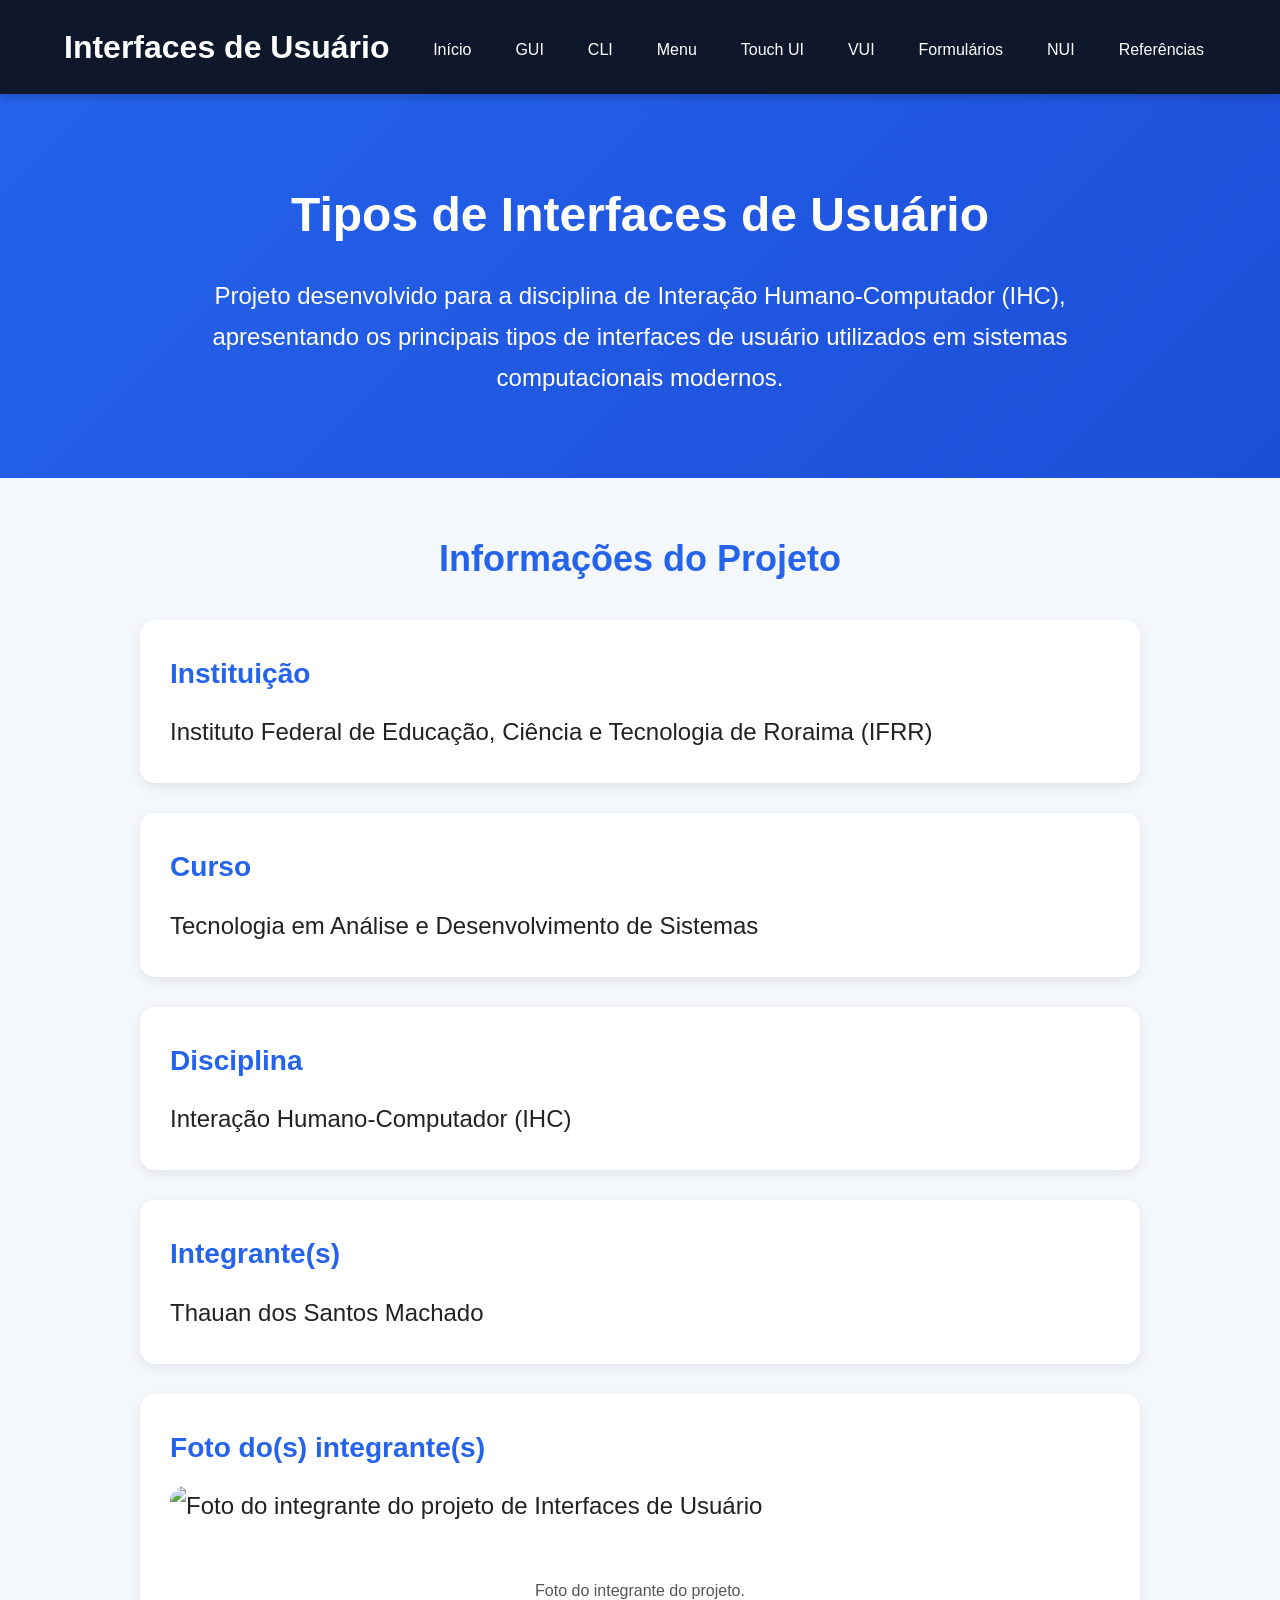
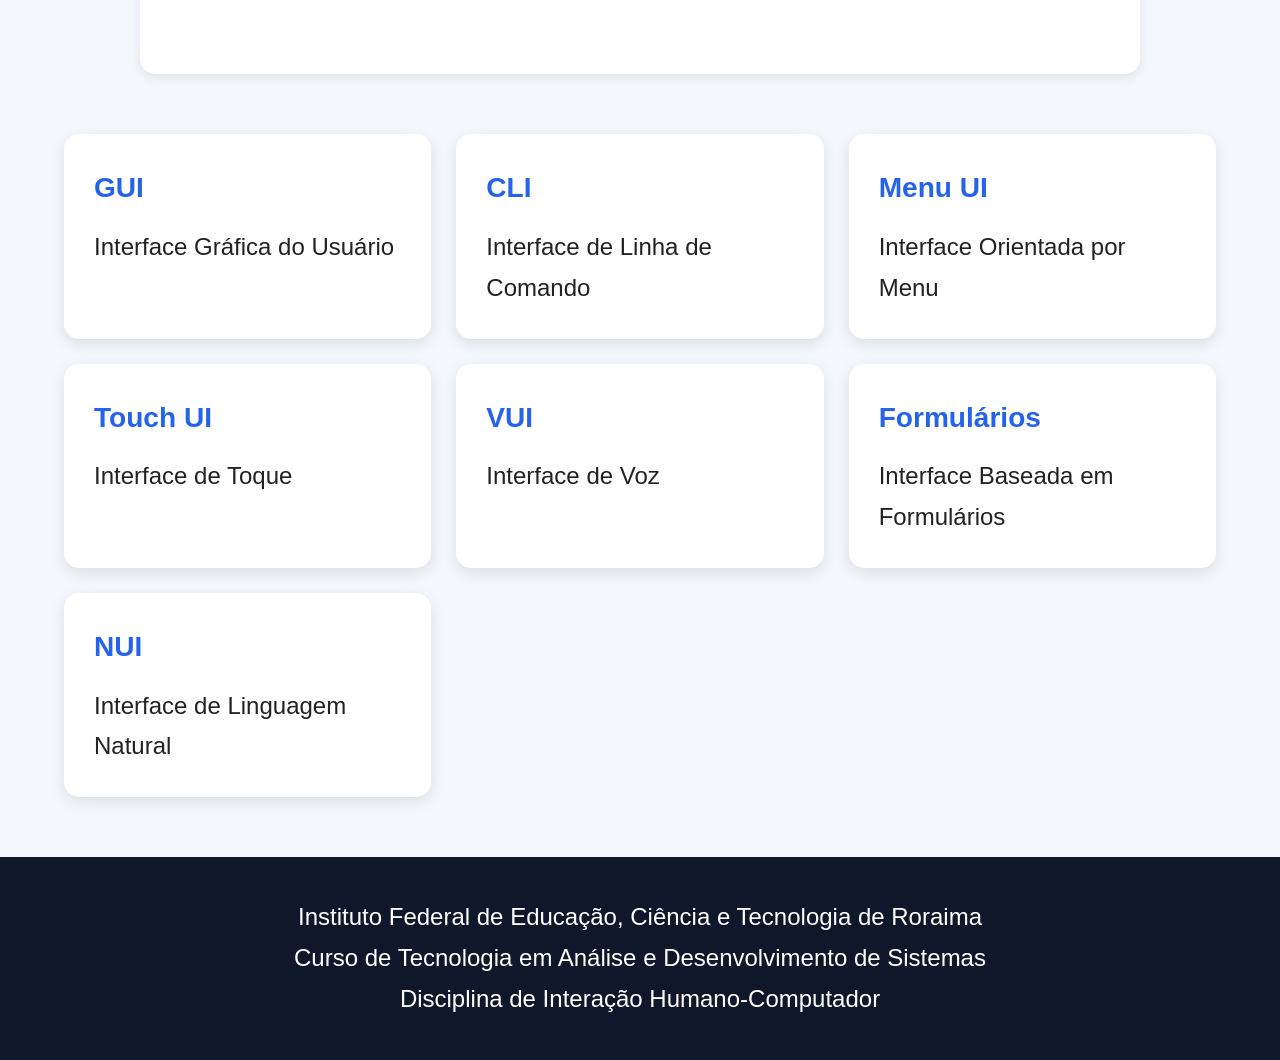
==== index.html @ ec9614a6 "primeiro commit" ====
<!DOCTYPE html>
<html lang="pt-BR">

<head>
    <meta charset="UTF-8">
    <meta name="viewport" content="width=device-width, initial-scale=1.0">

    <title>Tipos de Interfaces de Usuário</title>

    <link rel="stylesheet" href="css/style.css">
</head>

<body>

<header>

    <div class="container">

        <h1 class="logo">Interfaces de Usuário</h1>

        <nav aria-label="Menu principal">

            <ul>

                <li><a href="index.html">Início</a></li>
                <li><a href="gui.html">GUI</a></li>
                <li><a href="cli.html">CLI</a></li>
                <li><a href="menu.html">Menu</a></li>
                <li><a href="touch.html">Touch UI</a></li>
                <li><a href="vui.html">VUI</a></li>
                <li><a href="formulario.html">Formulários</a></li>
                <li><a href="nui.html">NUI</a></li>
                <li><a href="referencias.html">Referências</a></li>

            </ul>

        </nav>

    </div>

</header>

<main>

<section class="hero">

<h2>Tipos de Interfaces de Usuário</h2>

<p>

Projeto desenvolvido para a disciplina de Interação Humano-Computador (IHC), apresentando os principais tipos de interfaces de usuário utilizados em sistemas computacionais modernos.

</p>

</section>

<section class="pagina">

<h2>Informações do Projeto</h2>

<section>

<h3>Instituição</h3>

<p>Instituto Federal de Educação, Ciência e Tecnologia de Roraima (IFRR)</p>

</section>

<section>

<h3>Curso</h3>

<p>Tecnologia em Análise e Desenvolvimento de Sistemas</p>

</section>

<section>

<h3>Disciplina</h3>

<p>Interação Humano-Computador (IHC)</p>

</section>

<section>

<h3>Integrante(s)</h3>

<p>Thauan dos Santos Machado</p>

</section>

<section>

<h3>Foto do(s) integrante(s)</h3>

<figure>

<img
src="img/equipe.jpg"
class="imagem"
alt="Foto do integrante do projeto de Interfaces de Usuário">

<figcaption>
Foto do integrante do projeto.
</figcaption>

</figure>

</section>

</section>

<section class="cards">

<a href="gui.html" class="card">

<h3>GUI</h3>

<p>Interface Gráfica do Usuário</p>

</a>

<a href="cli.html" class="card">

<h3>CLI</h3>

<p>Interface de Linha de Comando</p>

</a>

<a href="menu.html" class="card">

<h3>Menu UI</h3>

<p>Interface Orientada por Menu</p>

</a>

<a href="touch.html" class="card">

<h3>Touch UI</h3>

<p>Interface de Toque</p>

</a>

<a href="vui.html" class="card">

<h3>VUI</h3>

<p>Interface de Voz</p>

</a>

<a href="formulario.html" class="card">

<h3>Formulários</h3>

<p>Interface Baseada em Formulários</p>

</a>

<a href="nui.html" class="card">

<h3>NUI</h3>

<p>Interface de Linguagem Natural</p>

</a>

</section>

</main>

<footer>

<p>

Instituto Federal de Educação, Ciência e Tecnologia de Roraima

</p>

<p>

Curso de Tecnologia em Análise e Desenvolvimento de Sistemas

</p>

<p>

Disciplina de Interação Humano-Computador

</p>

</footer>

<script src="js/script.js"></script>

</body>

</html>
---- css/style.css ----
/* ===========================
   RESET
=========================== */

*{
    margin:0;
    padding:0;
    box-sizing:border-box;
}

html{
    scroll-behavior:smooth;
}

body{
    font-family:Arial, Helvetica, sans-serif;
    font-size:1.5rem;
    line-height:1.7;
    background:#f4f7fb;
    color:#222;
}

/* ===========================
   CONTAINER
=========================== */

.container{
    width:90%;
    max-width:1200px;
    margin:auto;
}

/* ===========================
   HEADER
=========================== */

header{
    background:#0f172a;
    color:#fff;
    position:sticky;
    top:0;
    z-index:1000;
    box-shadow:0 3px 8px rgba(0,0,0,.2);
}

header .container{
    display:flex;
    justify-content:space-between;
    align-items:center;
    padding:20px 0;
}

.logo{
    font-size:2rem;
    font-weight:bold;
}

/* ===========================
   MENU
=========================== */

nav ul{
    display:flex;
    gap:20px;
    list-style:none;
}

nav a{
    color:white;
    text-decoration:none;
    font-size:1rem;
    transition:.3s;
    padding:8px 12px;
    border-radius:6px;
}

nav a:hover{
    background:#2563eb;
}

nav a:focus{
    outline:3px solid #ffd60a;
}

/* ===========================
   HERO
=========================== */

.hero{

    padding:80px 20px;

    text-align:center;

    background:linear-gradient(135deg,#2563eb,#1d4ed8);

    color:white;

}

.hero h2{

    font-size:3rem;

    margin-bottom:20px;

}

.hero p{

    max-width:900px;

    margin:auto;

}

/* ===========================
   CARDS
=========================== */

.cards{

    display:grid;

    grid-template-columns:repeat(auto-fit,minmax(280px,1fr));

    gap:25px;

    width:90%;

    max-width:1200px;

    margin:60px auto;

}

.card{

    background:white;

    border-radius:15px;

    padding:30px;

    text-decoration:none;

    color:#222;

    box-shadow:0 5px 15px rgba(0,0,0,.1);

    transition:.3s;

}

.card:hover{

    transform:translateY(-8px);

    box-shadow:0 15px 25px rgba(0,0,0,.15);

}

.card h3{

    color:#2563eb;

    margin-bottom:15px;

}

/* ===========================
   PÁGINAS
=========================== */

.pagina{

    width:90%;

    max-width:1000px;

    margin:50px auto;

}

.pagina h2{

    color:#2563eb;

    margin-bottom:30px;

    text-align:center;

}

.pagina section{

    background:white;

    margin-bottom:30px;

    padding:30px;

    border-radius:15px;

    box-shadow:0 4px 12px rgba(0,0,0,.08);

}

.pagina h3{

    color:#2563eb;

    margin-bottom:15px;

}

.pagina ul{

    margin-left:30px;

}

/* ===========================
   IMAGENS
=========================== */

.imagem{

    width:100%;

    border-radius:15px;

    margin-bottom:40px;

}

/* ===========================
   FIGURE
=========================== */

figure{

    margin-bottom:40px;

}

figcaption{

    font-size:1rem;

    margin-top:10px;

    color:#555;

    text-align:center;

}

/* ===========================
   BOTÕES
=========================== */

.botao{

    display:inline-block;

    margin-top:20px;

    padding:15px 25px;

    background:#2563eb;

    color:white;

    text-decoration:none;

    border-radius:10px;

    transition:.3s;

}

.botao:hover{

    background:#1d4ed8;

}

/* ===========================
   TABELAS
=========================== */

table{

    width:100%;

    border-collapse:collapse;

}

th,td{

    border:1px solid #ddd;

    padding:15px;

}

th{

    background:#2563eb;

    color:white;

}

/* ===========================
   FOOTER
=========================== */

footer{

    background:#0f172a;

    color:white;

    text-align:center;

    padding:40px 20px;

}

/* ===========================
   RESPONSIVO
=========================== */

@media(max-width:900px){

header .container{

flex-direction:column;

gap:20px;

}

nav ul{

flex-direction:column;

align-items:center;

}

.hero h2{

font-size:2.2rem;

}

body{

font-size:1.2rem;

}

}
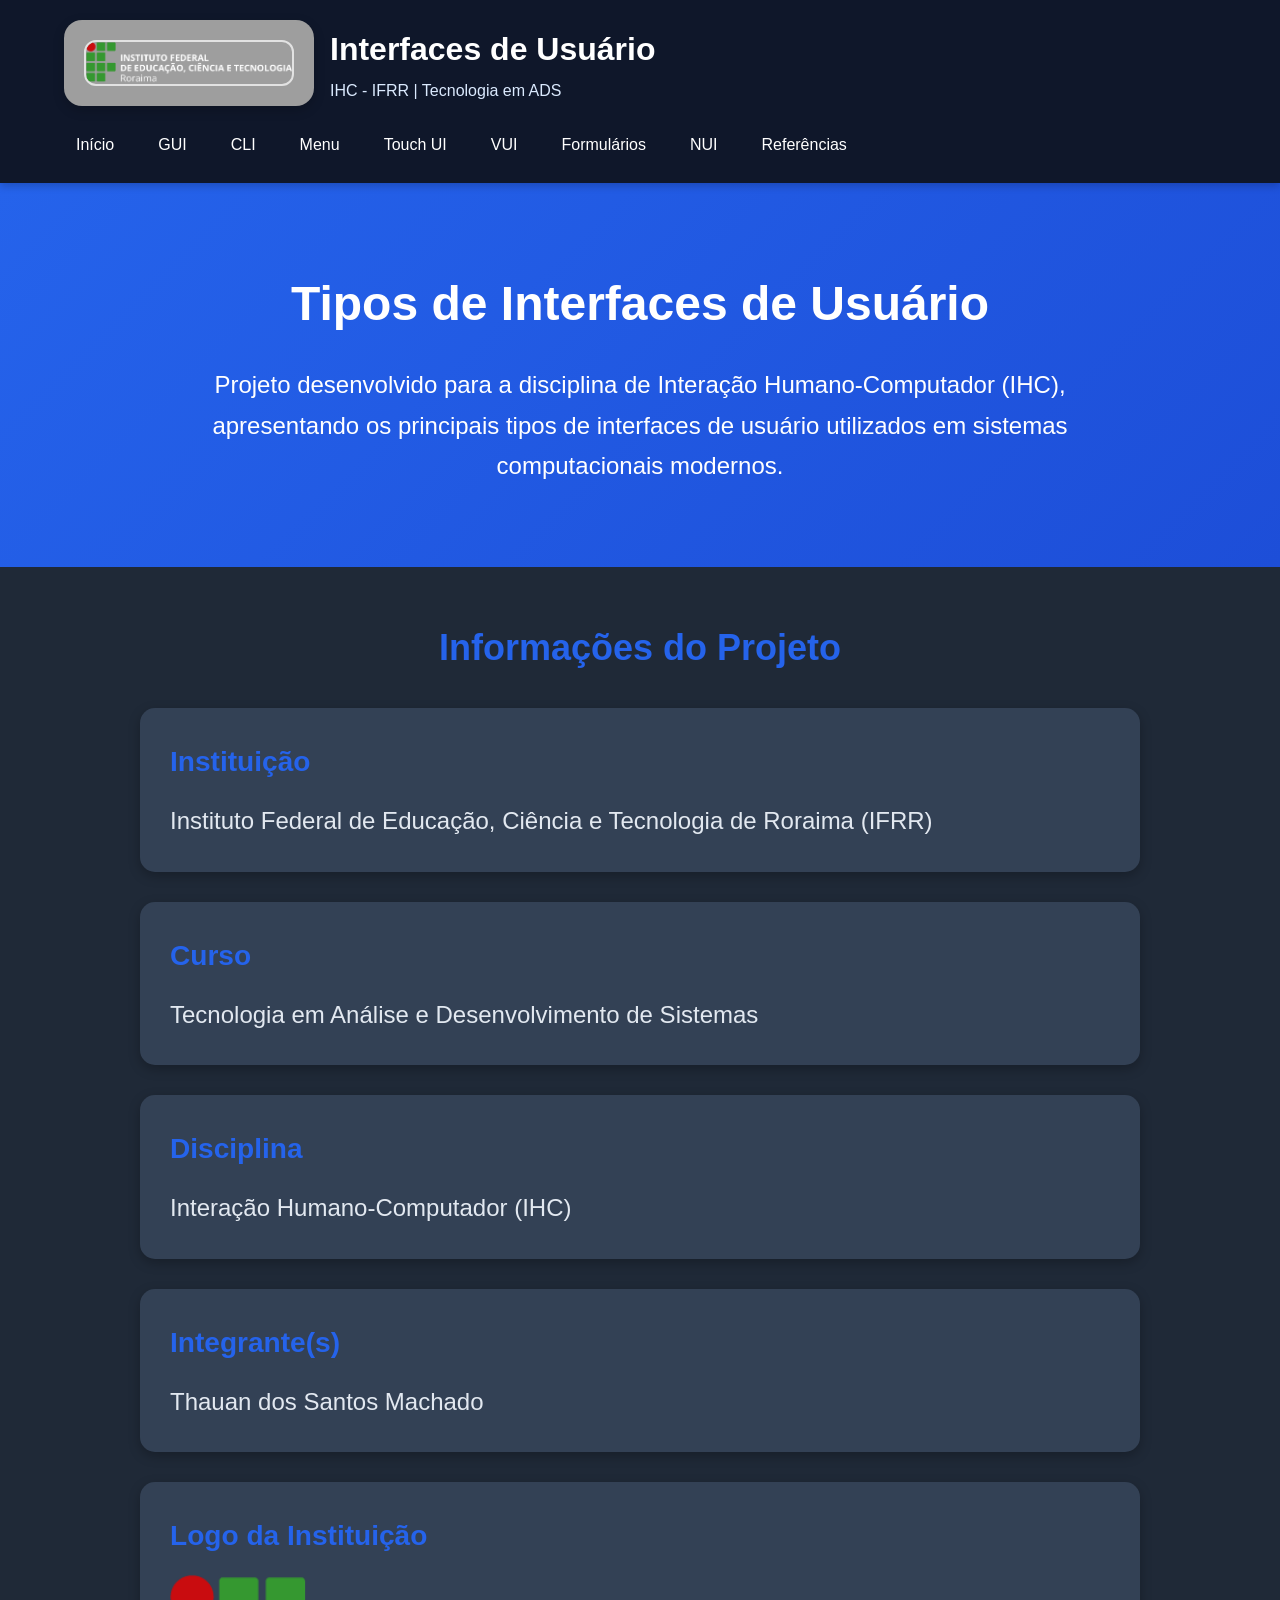
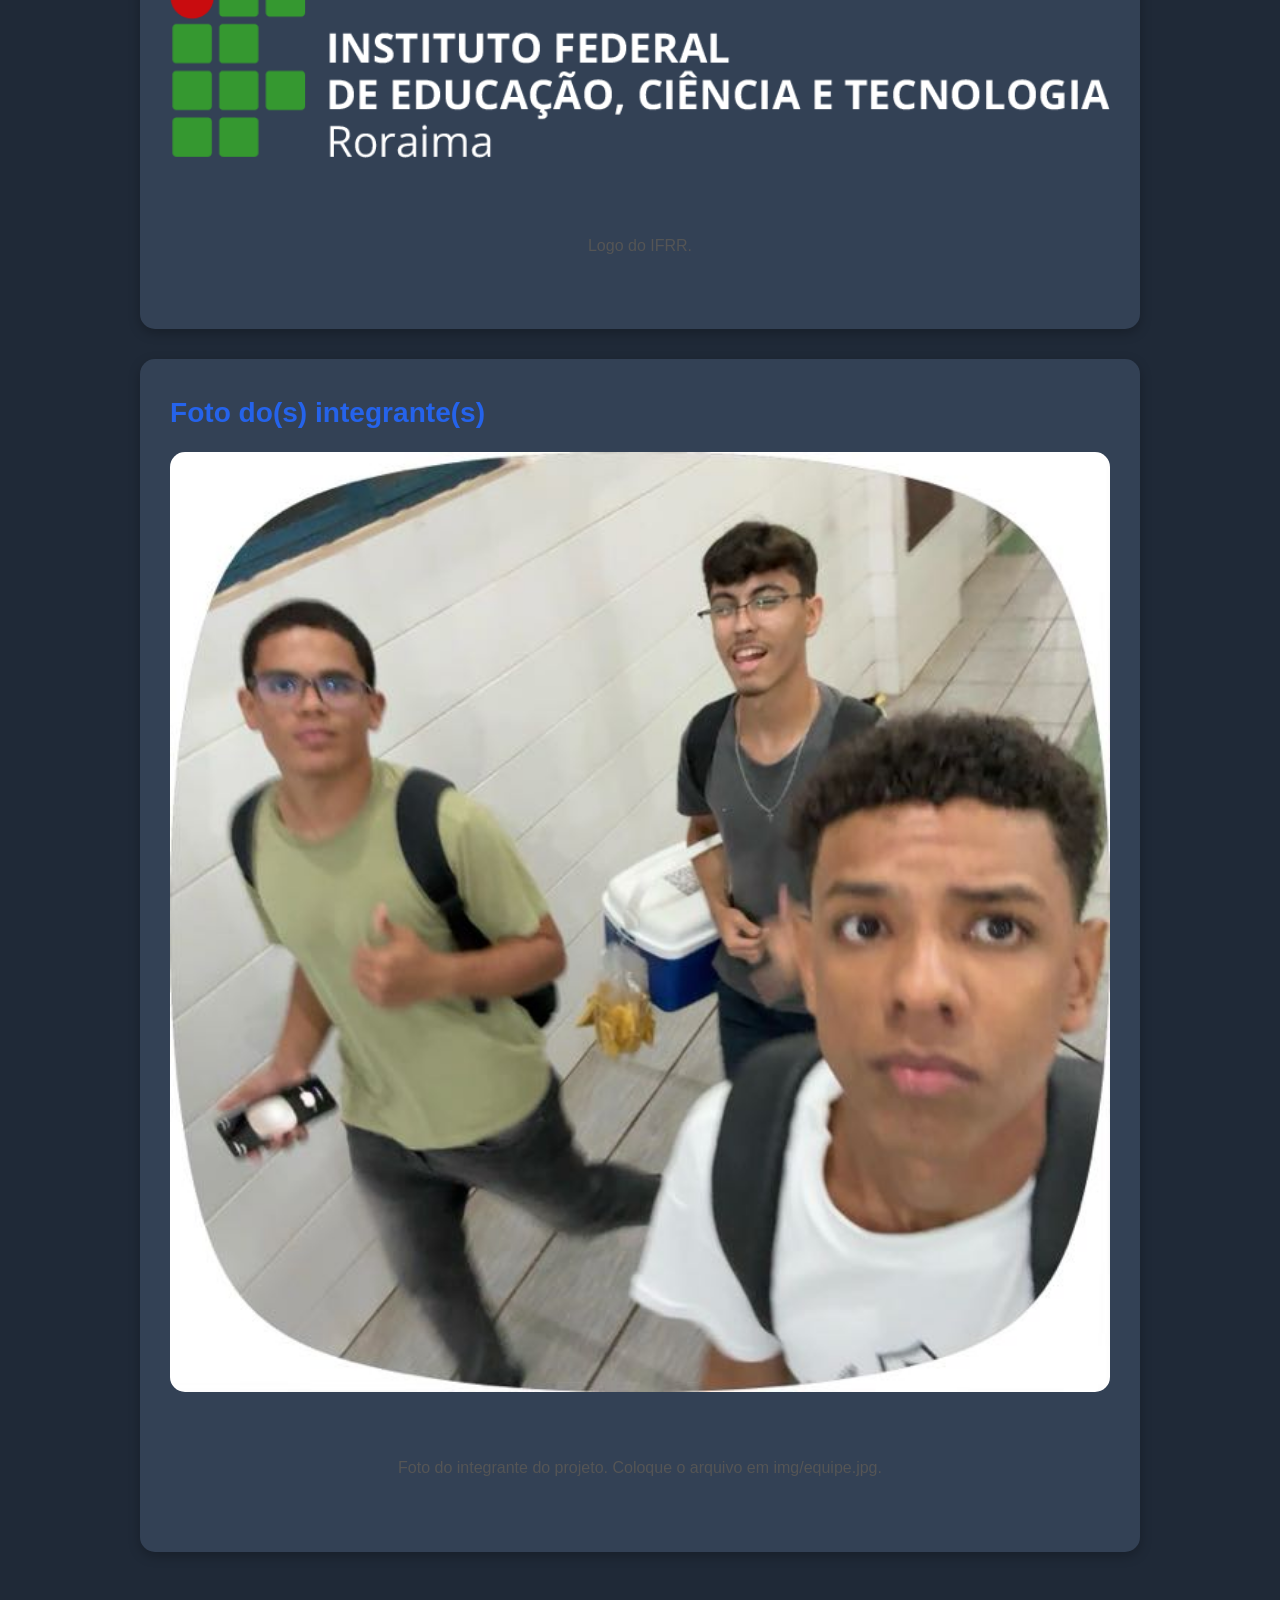
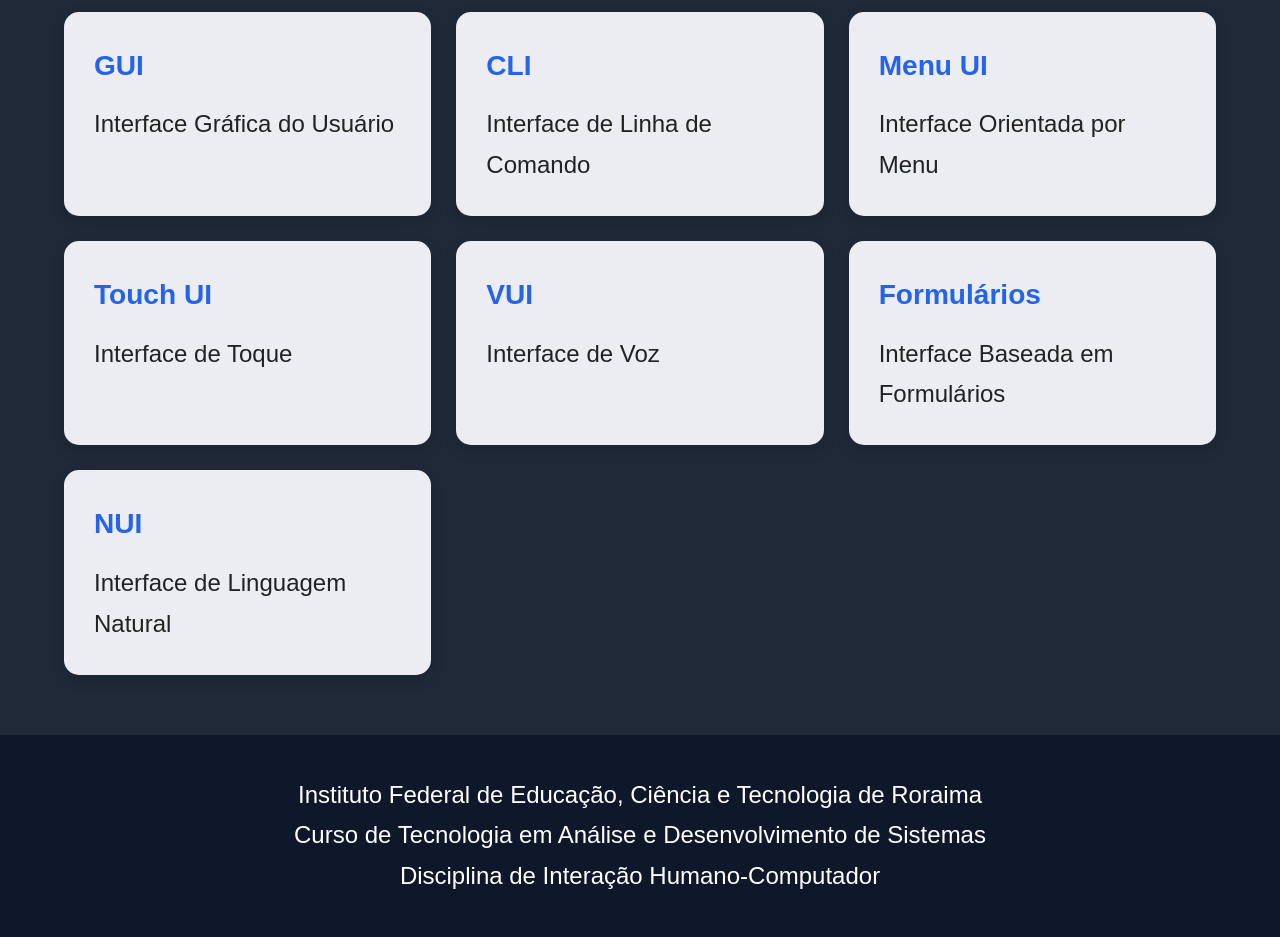
==== commit 63ab3cd4: "Atualiza site e adiciona imagens para GitHub Pages" ====
--- a/index.html
+++ b/index.html
@@ -14,9 +14,17 @@
 
 <header>
 
-    <div class="container">
-
-        <h1 class="logo">Interfaces de Usuário</h1>
+    <div class="container header-grid">
+
+        <div class="brand">
+            <div class="logo-box">
+                <img src="img/logo-ifrr.png" alt="Logo do Instituto Federal de Roraima IFRR" class="logo-img">
+            </div>
+            <div>
+                <h1 class="logo">Interfaces de Usuário</h1>
+                <p class="project-subtitle">IHC - IFRR | Tecnologia em ADS</p>
+            </div>
+        </div>
 
         <nav aria-label="Menu principal">
 
@@ -92,17 +100,36 @@
 
 <section>
 
+<h3>Logo da Instituição</h3>
+
+<figure>
+
+<img
+src="img/logo-ifrr.png"
+class="imagem"
+alt="Logo do Instituto Federal de Roraima IFRR">
+
+<figcaption>
+Logo do IFRR.
+</figcaption>
+
+</figure>
+
+</section>
+
+<section>
+
 <h3>Foto do(s) integrante(s)</h3>
 
 <figure>
 
 <img
-src="img/equipe.jpg"
+src="img/equipe.jpeg"
 class="imagem"
 alt="Foto do integrante do projeto de Interfaces de Usuário">
 
 <figcaption>
-Foto do integrante do projeto.
+Foto do integrante do projeto. Coloque o arquivo em img/equipe.jpg.
 </figcaption>
 
 </figure>
--- a/css/style.css
+++ b/css/style.css
@@ -16,8 +16,8 @@
     font-family:Arial, Helvetica, sans-serif;
     font-size:1.5rem;
     line-height:1.7;
-    background:#f4f7fb;
-    color:#222;
+    background:#1f2937;
+    color:#e2e8f0;
 }
 
 /* ===========================
@@ -43,11 +43,62 @@
     box-shadow:0 3px 8px rgba(0,0,0,.2);
 }
 
+.card{
+    background:#334155;
+    border-radius:15px;
+    padding:30px;
+    text-decoration:none;
+    color:#e2e8f0;
+    box-shadow:0 5px 15px rgba(0,0,0,.25);
+    transition:.3s;
+}
+
 header .container{
     display:flex;
     justify-content:space-between;
     align-items:center;
     padding:20px 0;
+    gap:1rem;
+}
+
+.header-grid{
+    display:flex;
+    justify-content:space-between;
+    align-items:center;
+    gap:1rem;
+    flex-wrap:wrap;
+}
+
+.brand{
+    display:flex;
+    align-items:center;
+    gap:1rem;
+}
+
+.logo-box{
+    background:#9e9e9e !important;
+    padding:20px !important;
+    border-radius:18px;
+    display:inline-flex;
+    align-items:center;
+    justify-content:center;
+    box-shadow:0 4px 12px rgba(0,0,0,.2);
+}
+
+.logo-img{
+    width:210px !important;
+    max-width:210px;
+    height:auto;
+    border-radius:12px;
+    border:2px solid rgba(255,255,255,.7);
+    background:transparent;
+    display:block;
+}
+
+.project-subtitle{
+    margin:0;
+    font-size:1rem;
+    color:#dbeafe;
 }
 
 .logo{
@@ -136,7 +187,7 @@
 
 .card{
 
-    background:white;
+    background:#ebedf2;
 
     border-radius:15px;
 
@@ -194,7 +245,7 @@
 
 .pagina section{
 
-    background:white;
+    background:#334155;
 
     margin-bottom:30px;
 
@@ -202,7 +253,7 @@
 
     border-radius:15px;
 
-    box-shadow:0 4px 12px rgba(0,0,0,.08);
+    box-shadow:0 4px 12px rgba(0,0,0,.25);
 
 }
 
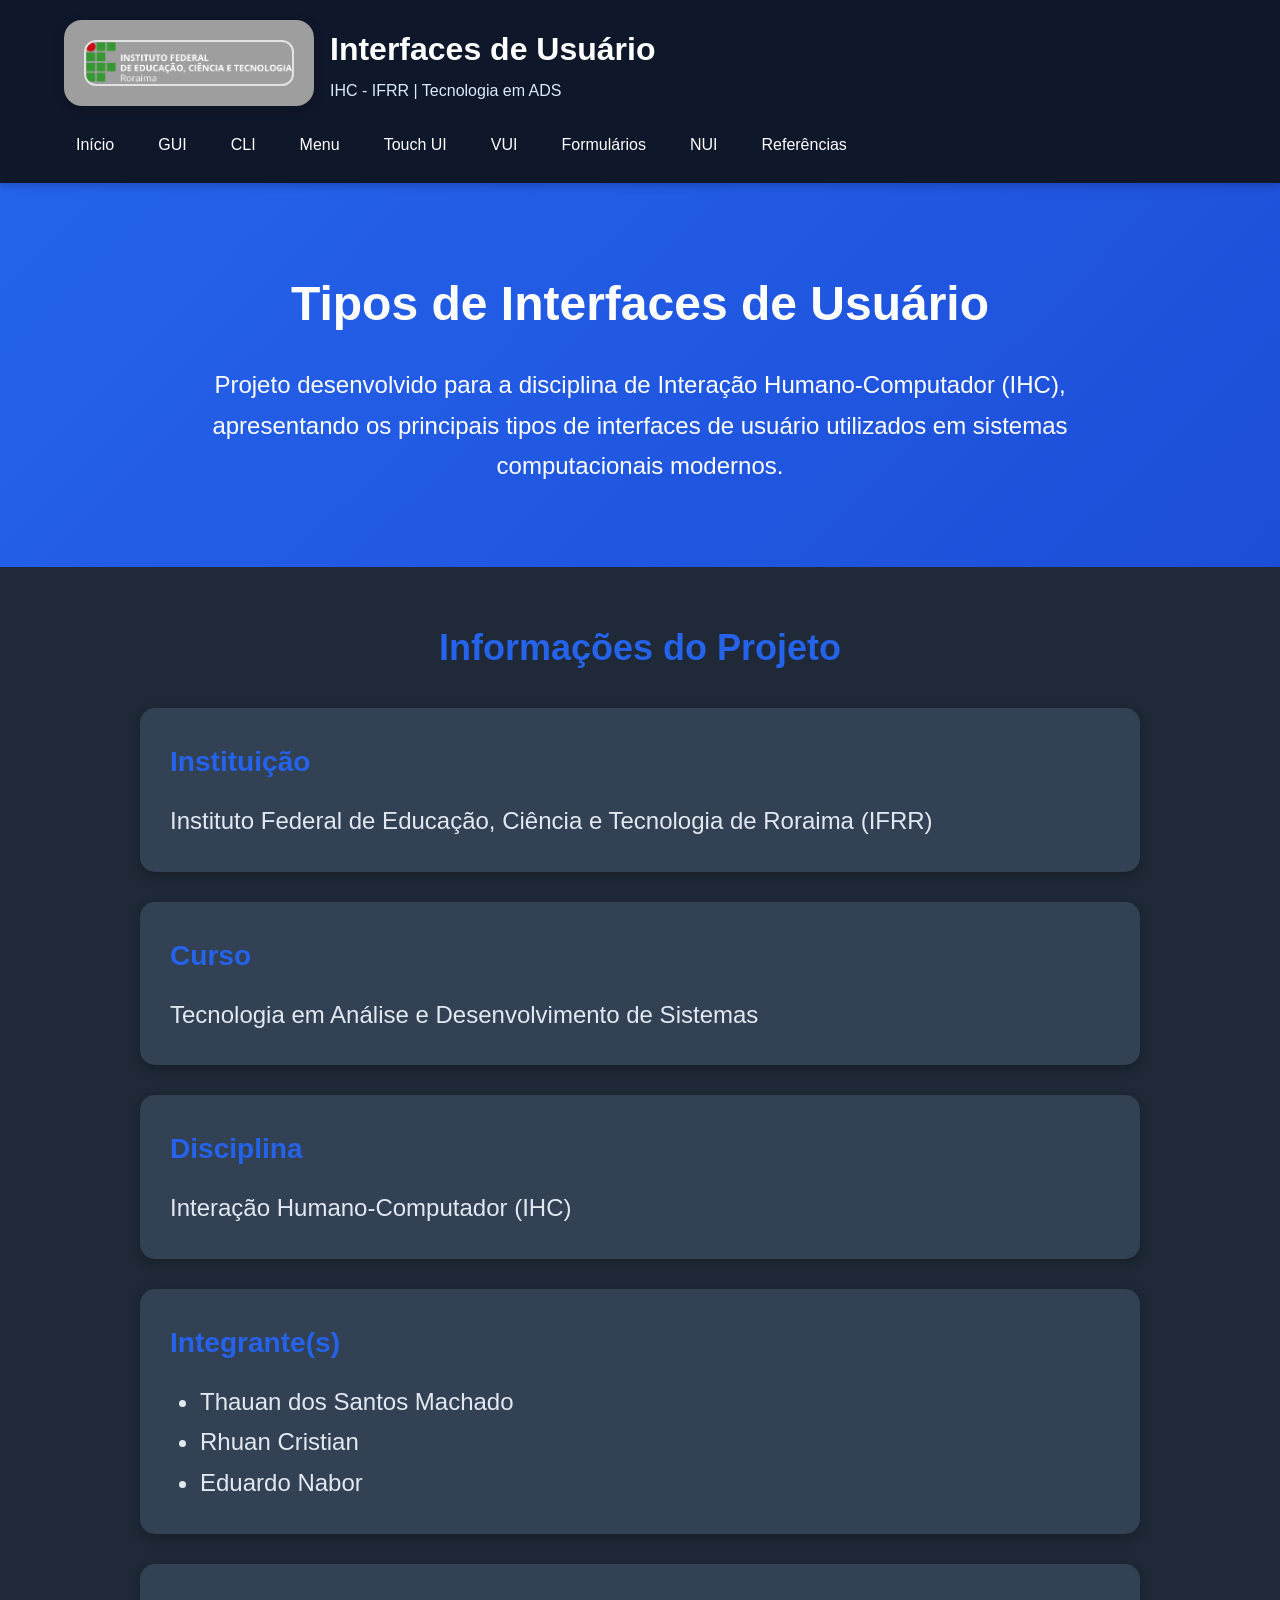
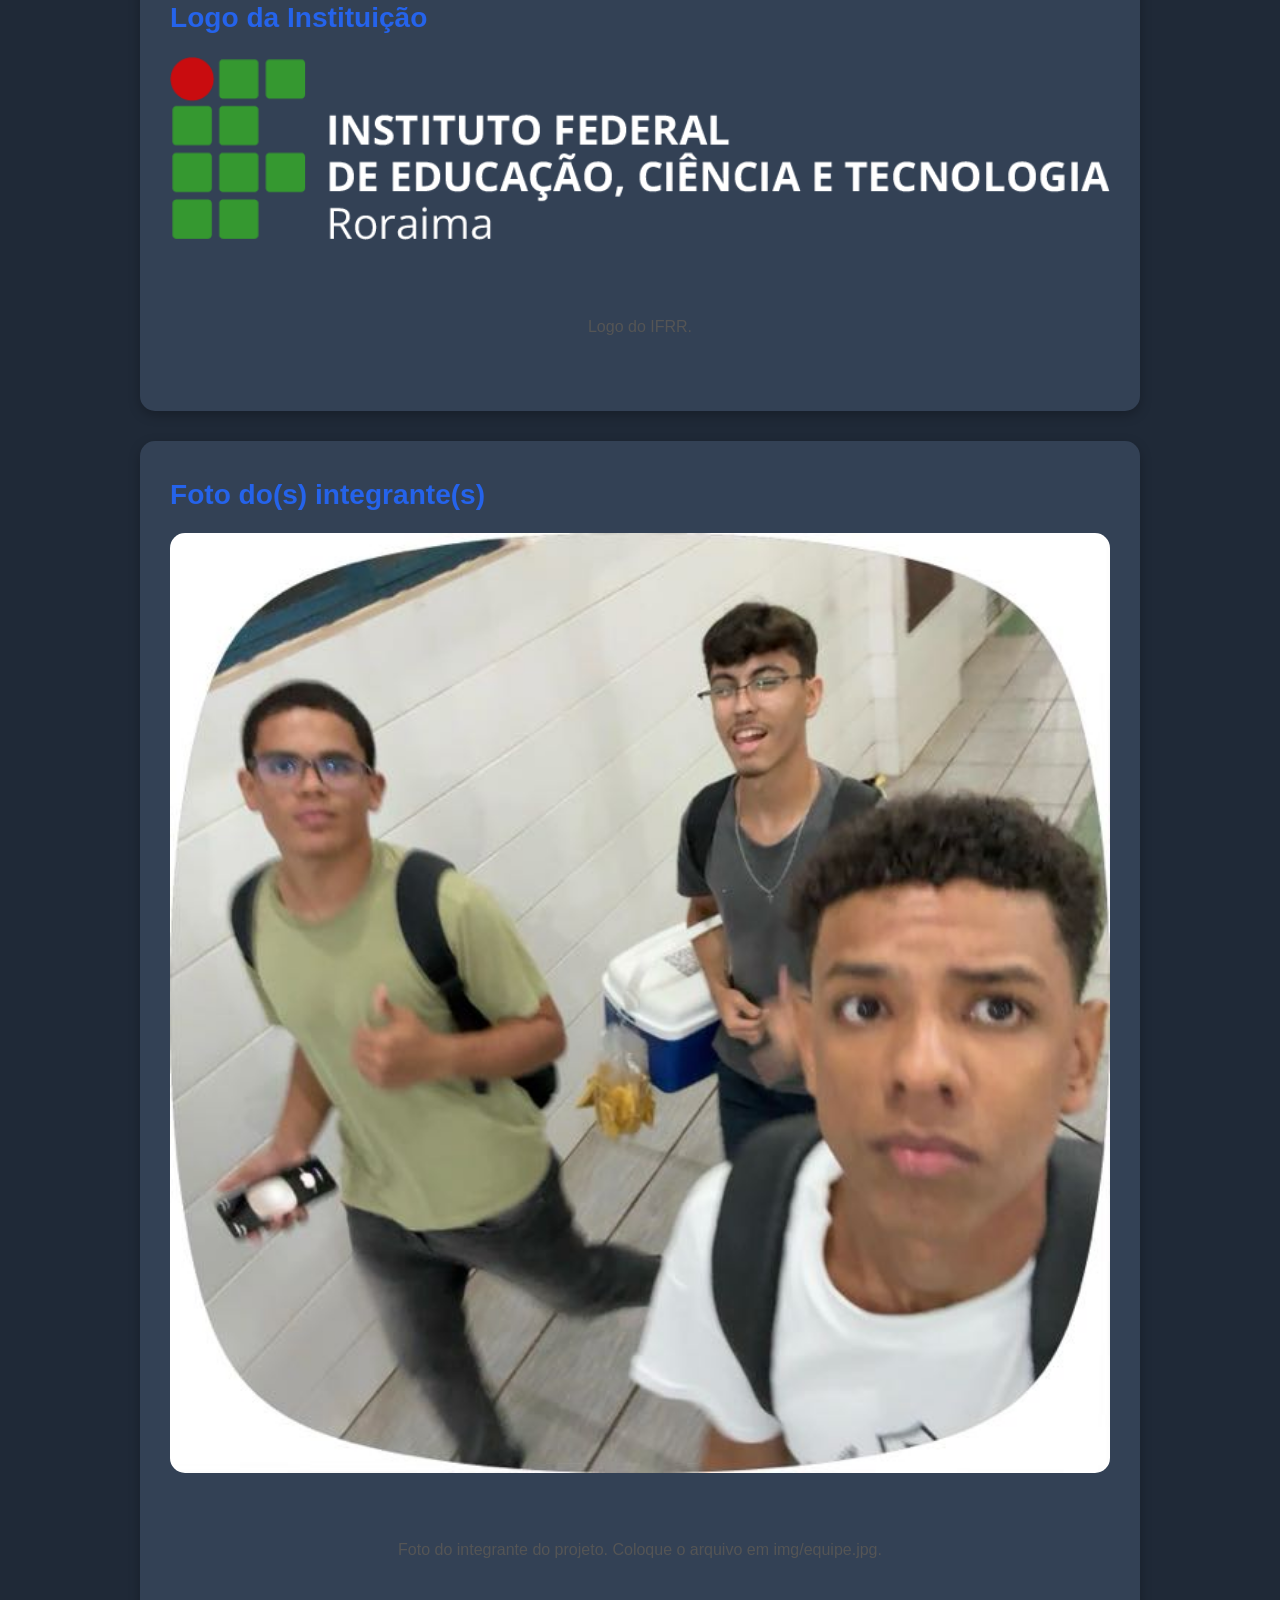
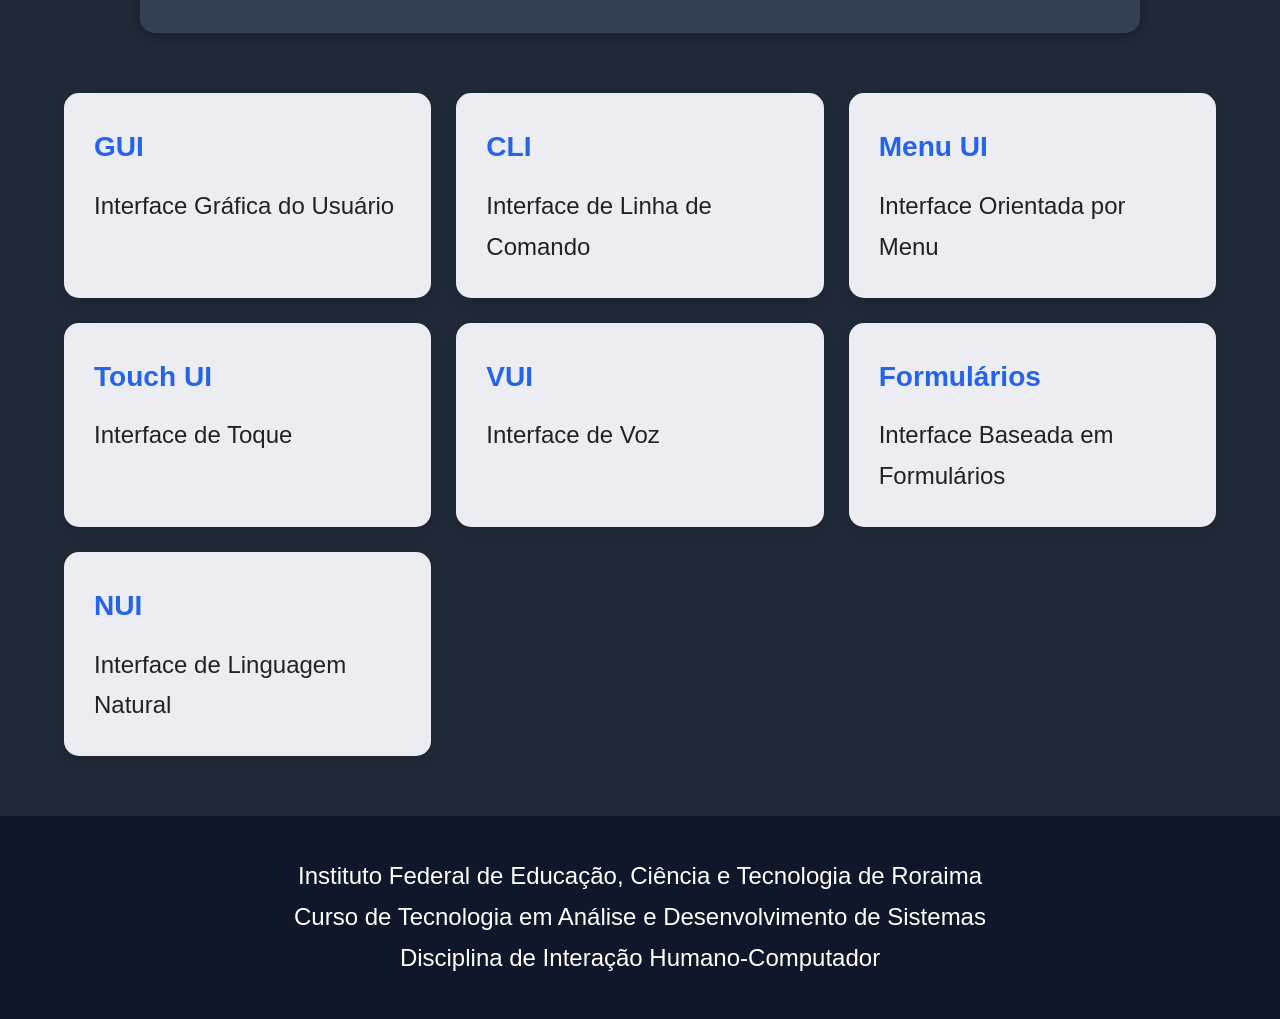
==== commit 4a051188: "Atualiza responsividade e informações dos integrantes" ====
--- a/index.html
+++ b/index.html
@@ -94,7 +94,11 @@
 
 <h3>Integrante(s)</h3>
 
-<p>Thauan dos Santos Machado</p>
+<ul>
+<li>Thauan dos Santos Machado</li>
+<li>Rhuan Cristian</li>
+<li>Eduardo Nabor</li>
+</ul>
 
 </section>
 
--- a/css/style.css
+++ b/css/style.css
@@ -395,12 +395,48 @@
 
 }
 
+.brand{
+
+flex-direction:column;
+
+align-items:center;
+
+text-align:center;
+
+}
+
+.logo-box{
+
+width:100%;
+
+max-width:260px;
+
+padding:16px;
+
+}
+
+.logo-img{
+
+width:100%;
+
+max-width:220px;
+
+}
+
 nav ul{
 
 flex-direction:column;
 
 align-items:center;
 
+gap:12px;
+
+}
+
+.hero{
+
+padding:60px 15px;
+
 }
 
 .hero h2{
@@ -409,6 +445,42 @@
 
 }
 
+.cards{
+
+grid-template-columns:1fr;
+
+margin:40px auto;
+
+}
+
+.card{
+
+padding:24px;
+
+}
+
+.pagina{
+
+width:95%;
+
+margin:30px auto;
+
+}
+
+.pagina section{
+
+padding:24px;
+
+}
+
+.imagem{
+
+max-height:420px;
+
+object-fit:cover;
+
+}
+
 body{
 
 font-size:1.2rem;
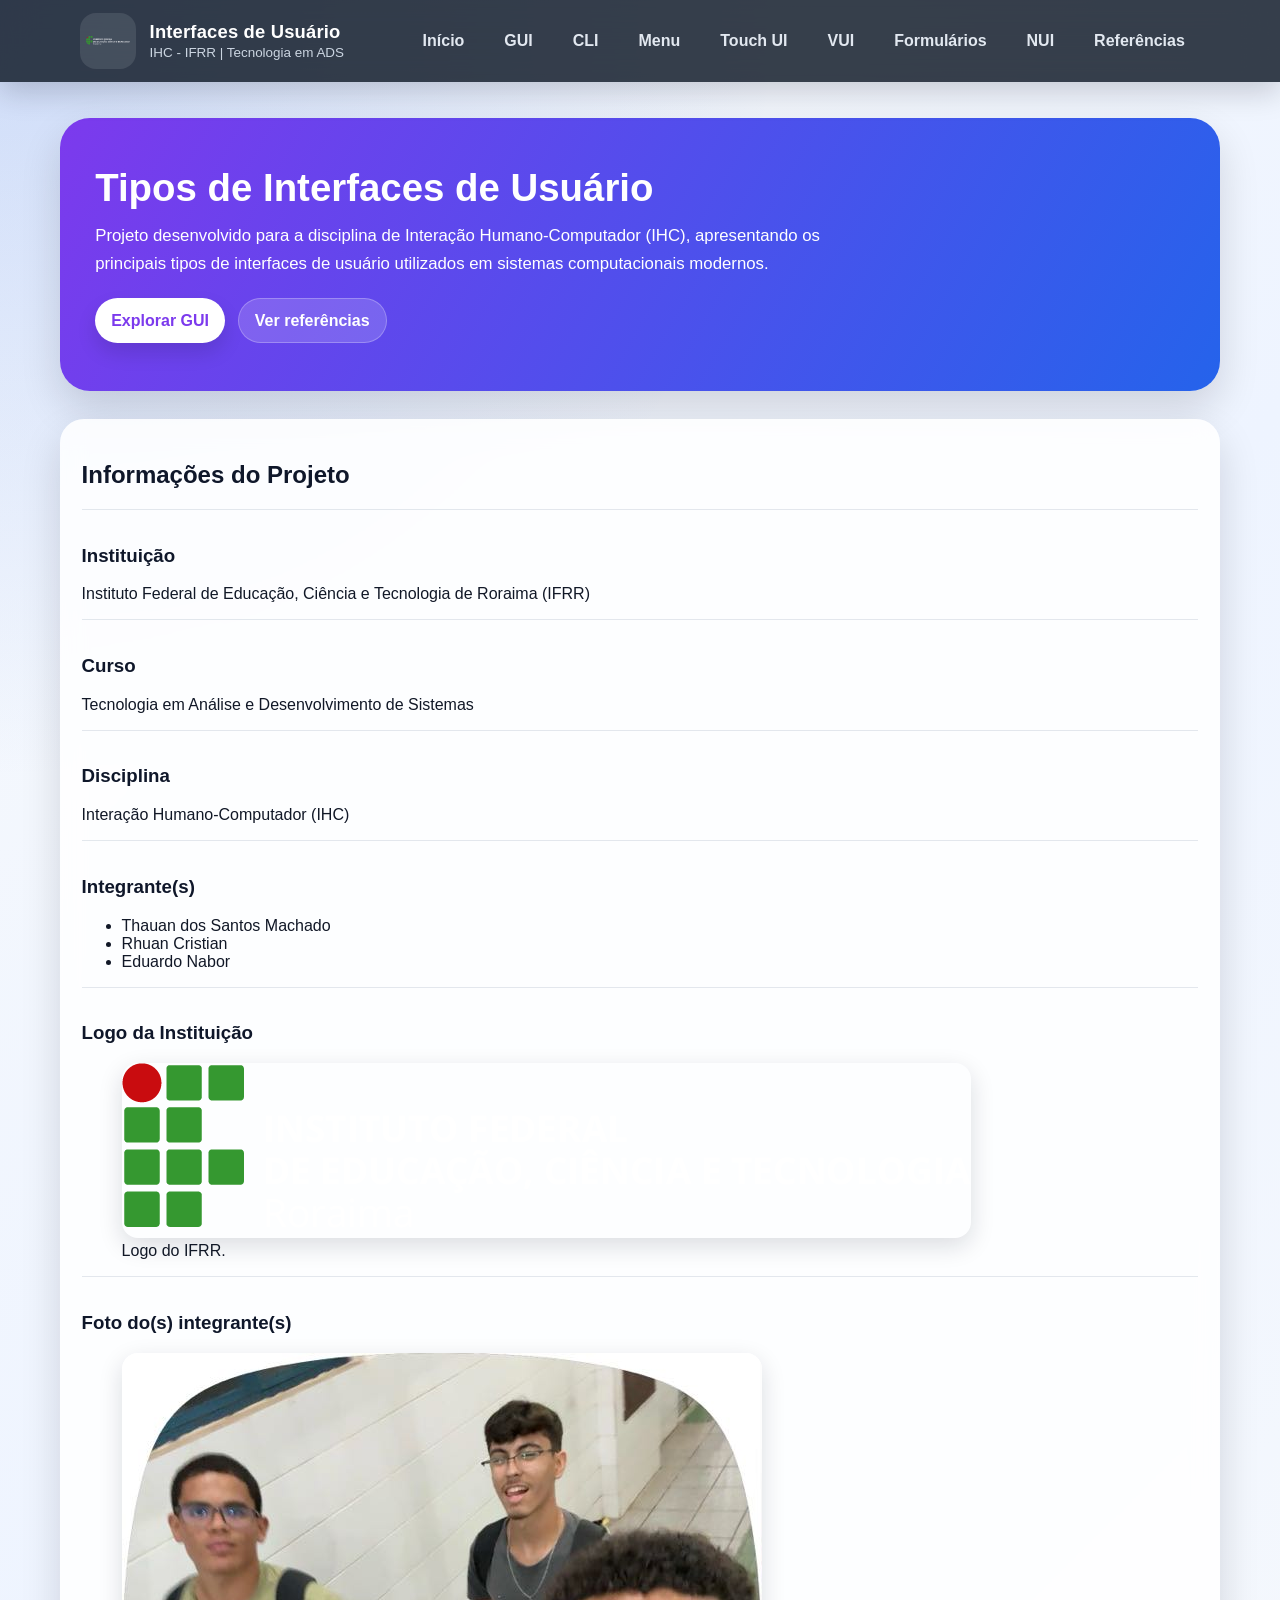
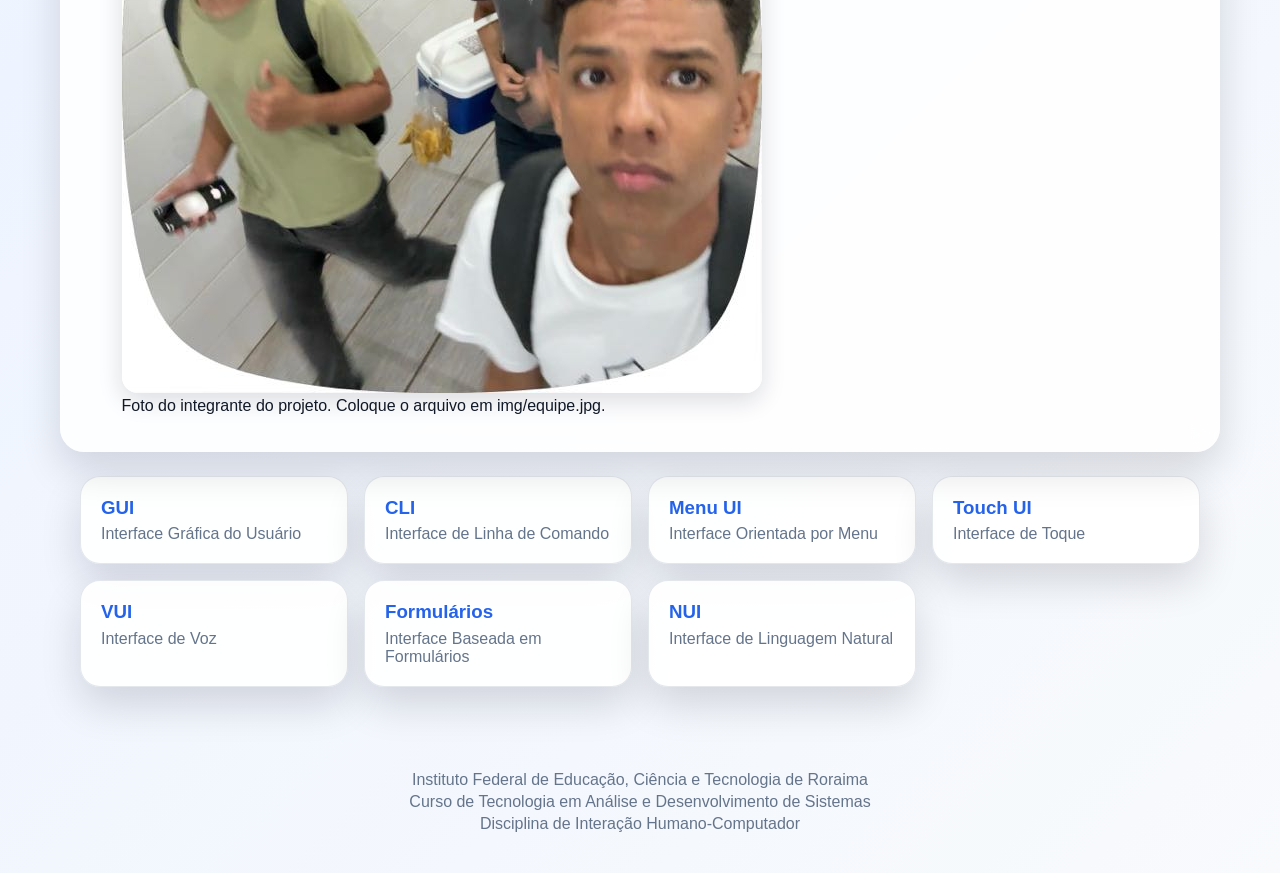
==== commit 68839113: "Correção responsividade e css" ====
--- a/index.html
+++ b/index.html
@@ -52,6 +52,8 @@
 
 <section class="hero">
 
+<div class="hero-content">
+
 <h2>Tipos de Interfaces de Usuário</h2>
 
 <p>
@@ -59,6 +61,13 @@
 Projeto desenvolvido para a disciplina de Interação Humano-Computador (IHC), apresentando os principais tipos de interfaces de usuário utilizados em sistemas computacionais modernos.
 
 </p>
+
+<div class="hero-actions">
+    <a href="gui.html" class="btn-primary">Explorar GUI</a>
+    <a href="referencias.html" class="btn-secondary">Ver referências</a>
+</div>
+
+</div>
 
 </section>
 
--- a/css/style.css
+++ b/css/style.css
@@ -1,490 +1,334 @@
-/* ===========================
-   RESET
-=========================== */
-
-*{
-    margin:0;
-    padding:0;
-    box-sizing:border-box;
-}
-
-html{
-    scroll-behavior:smooth;
-}
-
-body{
-    font-family:Arial, Helvetica, sans-serif;
-    font-size:1.5rem;
-    line-height:1.7;
-    background:#1f2937;
-    color:#e2e8f0;
-}
-
-/* ===========================
-   CONTAINER
-=========================== */
-
-.container{
-    width:90%;
-    max-width:1200px;
-    margin:auto;
-}
-
-/* ===========================
-   HEADER
-=========================== */
-
-header{
-    background:#0f172a;
-    color:#fff;
-    position:sticky;
-    top:0;
-    z-index:1000;
-    box-shadow:0 3px 8px rgba(0,0,0,.2);
-}
-
-.card{
-    background:#334155;
-    border-radius:15px;
-    padding:30px;
-    text-decoration:none;
-    color:#e2e8f0;
-    box-shadow:0 5px 15px rgba(0,0,0,.25);
-    transition:.3s;
-}
-
-header .container{
-    display:flex;
-    justify-content:space-between;
-    align-items:center;
-    padding:20px 0;
-    gap:1rem;
-}
-
-.header-grid{
-    display:flex;
-    justify-content:space-between;
-    align-items:center;
-    gap:1rem;
-    flex-wrap:wrap;
-}
-
-.brand{
-    display:flex;
-    align-items:center;
-    gap:1rem;
-}
-
-.logo-box{
-    background:#9e9e9e !important;
-    padding:20px !important;
-    border-radius:18px;
-    display:inline-flex;
-    align-items:center;
-    justify-content:center;
-    box-shadow:0 4px 12px rgba(0,0,0,.2);
-}
-
-.logo-img{
-    width:210px !important;
-    max-width:210px;
-    height:auto;
-    border-radius:12px;
-    border:2px solid rgba(255,255,255,.7);
-    background:transparent;
-    display:block;
-}
-
-.project-subtitle{
-    margin:0;
-    font-size:1rem;
-    color:#dbeafe;
-}
-
-.logo{
-    font-size:2rem;
-    font-weight:bold;
-}
-
-/* ===========================
-   MENU
-=========================== */
-
-nav ul{
-    display:flex;
-    gap:20px;
-    list-style:none;
-}
-
-nav a{
-    color:white;
-    text-decoration:none;
-    font-size:1rem;
-    transition:.3s;
-    padding:8px 12px;
-    border-radius:6px;
-}
-
-nav a:hover{
-    background:#2563eb;
-}
-
-nav a:focus{
-    outline:3px solid #ffd60a;
-}
-
-/* ===========================
-   HERO
-=========================== */
-
-.hero{
-
-    padding:80px 20px;
-
-    text-align:center;
-
-    background:linear-gradient(135deg,#2563eb,#1d4ed8);
-
-    color:white;
-
-}
-
-.hero h2{
-
-    font-size:3rem;
-
-    margin-bottom:20px;
-
-}
-
-.hero p{
-
-    max-width:900px;
-
-    margin:auto;
-
-}
-
-/* ===========================
-   CARDS
-=========================== */
-
-.cards{
-
-    display:grid;
-
-    grid-template-columns:repeat(auto-fit,minmax(280px,1fr));
-
-    gap:25px;
-
-    width:90%;
-
-    max-width:1200px;
-
-    margin:60px auto;
-
-}
-
-.card{
-
-    background:#ebedf2;
-
-    border-radius:15px;
-
-    padding:30px;
-
-    text-decoration:none;
-
-    color:#222;
-
-    box-shadow:0 5px 15px rgba(0,0,0,.1);
-
-    transition:.3s;
-
-}
-
-.card:hover{
-
-    transform:translateY(-8px);
-
-    box-shadow:0 15px 25px rgba(0,0,0,.15);
-
-}
-
-.card h3{
-
-    color:#2563eb;
-
-    margin-bottom:15px;
-
-}
-
-/* ===========================
-   PÁGINAS
-=========================== */
-
-.pagina{
-
-    width:90%;
-
-    max-width:1000px;
-
-    margin:50px auto;
-
-}
-
-.pagina h2{
-
-    color:#2563eb;
-
-    margin-bottom:30px;
-
-    text-align:center;
-
-}
-
-.pagina section{
-
-    background:#334155;
-
-    margin-bottom:30px;
-
-    padding:30px;
-
-    border-radius:15px;
-
-    box-shadow:0 4px 12px rgba(0,0,0,.25);
-
-}
-
-.pagina h3{
-
-    color:#2563eb;
-
-    margin-bottom:15px;
-
-}
-
-.pagina ul{
-
-    margin-left:30px;
-
-}
-
-/* ===========================
-   IMAGENS
-=========================== */
-
-.imagem{
-
-    width:100%;
-
-    border-radius:15px;
-
-    margin-bottom:40px;
-
-}
-
-/* ===========================
-   FIGURE
-=========================== */
-
-figure{
-
-    margin-bottom:40px;
-
-}
-
-figcaption{
-
-    font-size:1rem;
-
-    margin-top:10px;
-
-    color:#555;
-
-    text-align:center;
-
-}
-
-/* ===========================
-   BOTÕES
-=========================== */
-
-.botao{
-
-    display:inline-block;
-
-    margin-top:20px;
-
-    padding:15px 25px;
-
-    background:#2563eb;
-
-    color:white;
-
-    text-decoration:none;
-
-    border-radius:10px;
-
-    transition:.3s;
-
-}
-
-.botao:hover{
-
-    background:#1d4ed8;
-
-}
-
-/* ===========================
-   TABELAS
-=========================== */
-
-table{
-
-    width:100%;
-
-    border-collapse:collapse;
-
-}
-
-th,td{
-
-    border:1px solid #ddd;
-
-    padding:15px;
-
-}
-
-th{
-
-    background:#2563eb;
-
-    color:white;
-
-}
-
-/* ===========================
-   FOOTER
-=========================== */
-
-footer{
-
-    background:#0f172a;
-
-    color:white;
-
-    text-align:center;
-
-    padding:40px 20px;
-
-}
-
-/* ===========================
-   RESPONSIVO
-=========================== */
-
-@media(max-width:900px){
-
-header .container{
-
-flex-direction:column;
-
-gap:20px;
-
-}
-
-.brand{
-
-flex-direction:column;
-
-align-items:center;
-
-text-align:center;
-
-}
-
-.logo-box{
-
-width:100%;
-
-max-width:260px;
-
-padding:16px;
-
-}
-
-.logo-img{
-
-width:100%;
-
-max-width:220px;
-
-}
-
-nav ul{
-
-flex-direction:column;
-
-align-items:center;
-
-gap:12px;
-
-}
-
-.hero{
-
-padding:60px 15px;
-
-}
-
-.hero h2{
-
-font-size:2.2rem;
-
-}
-
-.cards{
-
-grid-template-columns:1fr;
-
-margin:40px auto;
-
-}
-
-.card{
-
-padding:24px;
-
-}
-
-.pagina{
-
-width:95%;
-
-margin:30px auto;
-
-}
-
-.pagina section{
-
-padding:24px;
-
-}
-
-.imagem{
-
-max-height:420px;
-
-object-fit:cover;
-
-}
-
-body{
-
-font-size:1.2rem;
-
-}
-
-}+:root {
+  --bg: #07111f;
+  --bg-soft: #0f172a;
+  --text: #111827;
+  --muted: #64748b;
+  --accent: #7c3aed;
+  --accent-2: #2563eb;
+  --card: rgba(255, 255, 255, 0.92);
+  --border: rgba(148, 163, 184, 0.25);
+  --shadow: 0 18px 40px rgba(2, 6, 23, 0.14);
+}
+
+* { box-sizing: border-box; }
+
+body {
+  margin: 0;
+  font-family: "Segoe UI", Tahoma, Geneva, Verdana, sans-serif;
+  color: var(--text);
+  background:
+    radial-gradient(circle at top left, rgba(37, 99, 235, 0.2), transparent 28%),
+    linear-gradient(135deg, #f8fafc 0%, #eef4ff 45%, #f8fafc 100%);
+  min-height: 100vh;
+}
+
+a { color: inherit; }
+
+header {
+  position: sticky;
+  top: 0;
+  z-index: 1000;
+  background: rgba(7, 17, 31, 0.8);
+  backdrop-filter: blur(16px);
+  box-shadow: 0 10px 30px rgba(2, 6, 23, 0.18);
+  padding: 0.8rem 0;
+}
+
+.container {
+  max-width: 1160px;
+  margin: 0 auto;
+  padding: 0 1.25rem;
+  display: flex;
+  justify-content: space-between;
+  align-items: center;
+  gap: 1rem;
+  flex-wrap: wrap;
+}
+
+.brand {
+  display: flex;
+  align-items: center;
+  gap: 0.85rem;
+  color: #fff;
+}
+
+.logo-box {
+  width: 56px;
+  height: 56px;
+  border-radius: 16px;
+  background: rgba(255, 255, 255, 0.1);
+  display: grid;
+  place-items: center;
+  padding: 0.4rem;
+}
+
+.logo-img {
+  max-width: 100%;
+  height: auto;
+  border-radius: 12px;
+}
+
+.logo {
+  margin: 0;
+  font-size: 1.15rem;
+  font-weight: 700;
+  letter-spacing: 0.01em;
+}
+
+.project-subtitle {
+  margin: 0.15rem 0 0;
+  color: #cbd5e1;
+  font-size: 0.84rem;
+}
+
+.site-nav ul {
+  display: flex;
+  list-style: none;
+  gap: 0.6rem;
+  margin: 0;
+  padding: 0;
+  flex-wrap: wrap;
+}
+
+.site-nav a {
+  display: inline-flex;
+  align-items: center;
+  justify-content: center;
+  padding: 0.7rem 0.95rem;
+  border-radius: 999px;
+  color: #e2e8f0;
+  text-decoration: none;
+  font-weight: 600;
+  transition: background 0.25s ease, color 0.25s ease, transform 0.25s ease;
+}
+
+.site-nav a:hover,
+.site-nav a:focus-visible {
+  background: rgba(255, 255, 255, 0.16);
+  color: #fff;
+  transform: translateY(-1px);
+}
+
+.menu-toggle {
+  display: none;
+  align-items: center;
+  justify-content: center;
+  flex-direction: column;
+  gap: 0.25rem;
+  width: 46px;
+  height: 46px;
+  border: 0;
+  border-radius: 50%;
+  background: rgba(255, 255, 255, 0.12);
+  cursor: pointer;
+}
+
+.menu-toggle span {
+  width: 20px;
+  height: 2px;
+  border-radius: 999px;
+  background: #fff;
+  transition: transform 0.25s ease, opacity 0.25s ease;
+}
+
+.menu-toggle.is-active span:nth-child(1) {
+  transform: translateY(6px) rotate(45deg);
+}
+
+.menu-toggle.is-active span:nth-child(2) {
+  opacity: 0;
+}
+
+.menu-toggle.is-active span:nth-child(3) {
+  transform: translateY(-6px) rotate(-45deg);
+}
+
+main {
+  padding: 1rem 0 3rem;
+}
+
+.hero {
+  max-width: 1160px;
+  margin: 1.25rem auto 1.75rem;
+  padding: 3rem clamp(1.25rem, 3vw, 2.2rem);
+  border-radius: 30px;
+  background: linear-gradient(120deg, var(--accent) 0%, var(--accent-2) 100%);
+  color: #fff;
+  box-shadow: var(--shadow);
+}
+
+.hero h2 {
+  margin: 0 0 0.75rem;
+  font-size: clamp(1.8rem, 3vw, 2.6rem);
+}
+
+.hero p {
+  margin: 0;
+  max-width: 760px;
+  font-size: 1.05rem;
+  line-height: 1.7;
+}
+
+.hero-actions {
+  display: flex;
+  gap: 0.8rem;
+  flex-wrap: wrap;
+  margin-top: 1.2rem;
+}
+
+.btn-primary,
+.btn-secondary {
+  display: inline-flex;
+  align-items: center;
+  justify-content: center;
+  padding: 0.8rem 1rem;
+  border-radius: 999px;
+  text-decoration: none;
+  font-weight: 700;
+  transition: transform 0.25s ease, box-shadow 0.25s ease;
+}
+
+.btn-primary {
+  background: #fff;
+  color: var(--accent);
+  box-shadow: 0 10px 20px rgba(0, 0, 0, 0.12);
+}
+
+.btn-secondary {
+  background: rgba(255, 255, 255, 0.16);
+  color: #fff;
+  border: 1px solid rgba(255, 255, 255, 0.25);
+}
+
+.btn-primary:hover,
+.btn-secondary:hover {
+  transform: translateY(-2px);
+}
+
+.pagina {
+  max-width: 1160px;
+  margin: 0 auto 1.5rem;
+  padding: 1.35rem;
+  border-radius: 24px;
+  background: rgba(255, 255, 255, 0.86);
+  box-shadow: var(--shadow);
+  backdrop-filter: blur(12px);
+}
+
+.pagina h2,
+.pagina h3 {
+  color: var(--bg-soft);
+}
+
+.pagina section {
+  margin-top: 1rem;
+  padding-top: 1rem;
+  border-top: 1px solid var(--border);
+}
+
+.cards {
+  max-width: 1160px;
+  margin: 1.25rem auto 0;
+  padding: 0 1.25rem 2rem;
+  display: grid;
+  grid-template-columns: repeat(auto-fit, minmax(220px, 1fr));
+  gap: 1rem;
+}
+
+.card {
+  display: block;
+  padding: 1.25rem;
+  border-radius: 20px;
+  background: var(--card);
+  color: var(--text);
+  text-decoration: none;
+  box-shadow: var(--shadow);
+  border: 1px solid var(--border);
+  transition: transform 0.25s ease, box-shadow 0.25s ease;
+}
+
+.card:hover {
+  transform: translateY(-4px);
+  box-shadow: 0 20px 35px rgba(2, 6, 23, 0.16);
+}
+
+.card h3 {
+  margin: 0 0 0.4rem;
+  color: var(--accent-2);
+}
+
+.card p {
+  margin: 0;
+  color: var(--muted);
+}
+
+img {
+  max-width: 100%;
+  height: auto;
+}
+
+.imagem {
+  border-radius: 16px;
+  box-shadow: 0 8px 25px rgba(15, 23, 42, 0.14);
+}
+
+footer {
+  max-width: 1160px;
+  margin: 0 auto;
+  padding: 0 1.25rem 2.25rem;
+  color: var(--muted);
+  text-align: center;
+}
+
+footer p {
+  margin: 0.25rem 0;
+}
+
+@media (max-width: 900px) {
+  .menu-toggle {
+    display: inline-flex;
+  }
+
+  .site-nav {
+    display: none;
+    width: 100%;
+    margin-top: 0.75rem;
+  }
+
+  .site-nav.is-open {
+    display: block;
+  }
+
+  .site-nav ul {
+    flex-direction: column;
+    gap: 0.35rem;
+    padding: 0.75rem;
+    border-radius: 18px;
+    background: rgba(255, 255, 255, 0.12);
+    border: 1px solid rgba(255, 255, 255, 0.1);
+  }
+
+  .site-nav a {
+    justify-content: flex-start;
+    color: #f8fafc;
+  }
+}
+
+@media (max-width: 640px) {
+  .container {
+    padding: 0 1rem;
+  }
+
+  .hero {
+    padding: 2rem 1rem;
+    border-radius: 20px;
+  }
+
+  .cards {
+    padding: 0 1rem 2rem;
+  }
+
+  .pagina {
+    padding: 1rem;
+  }
+}
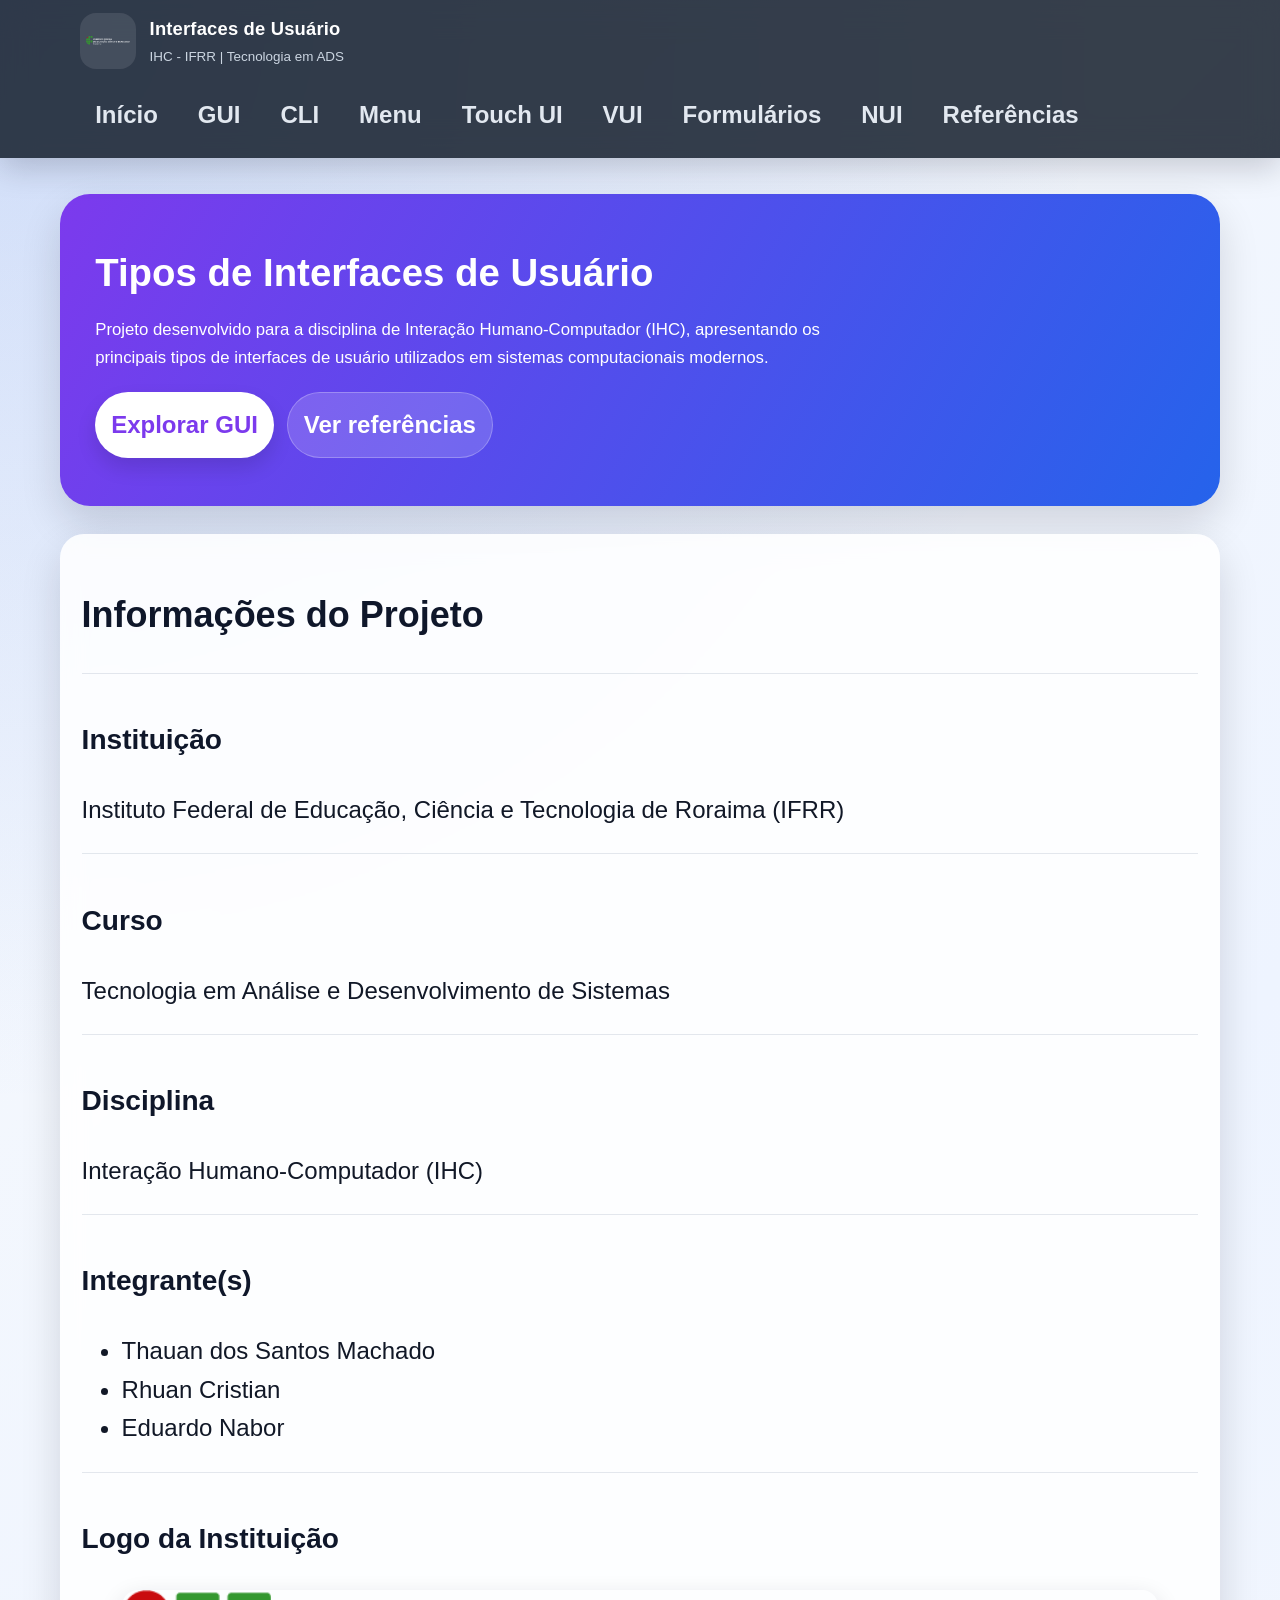
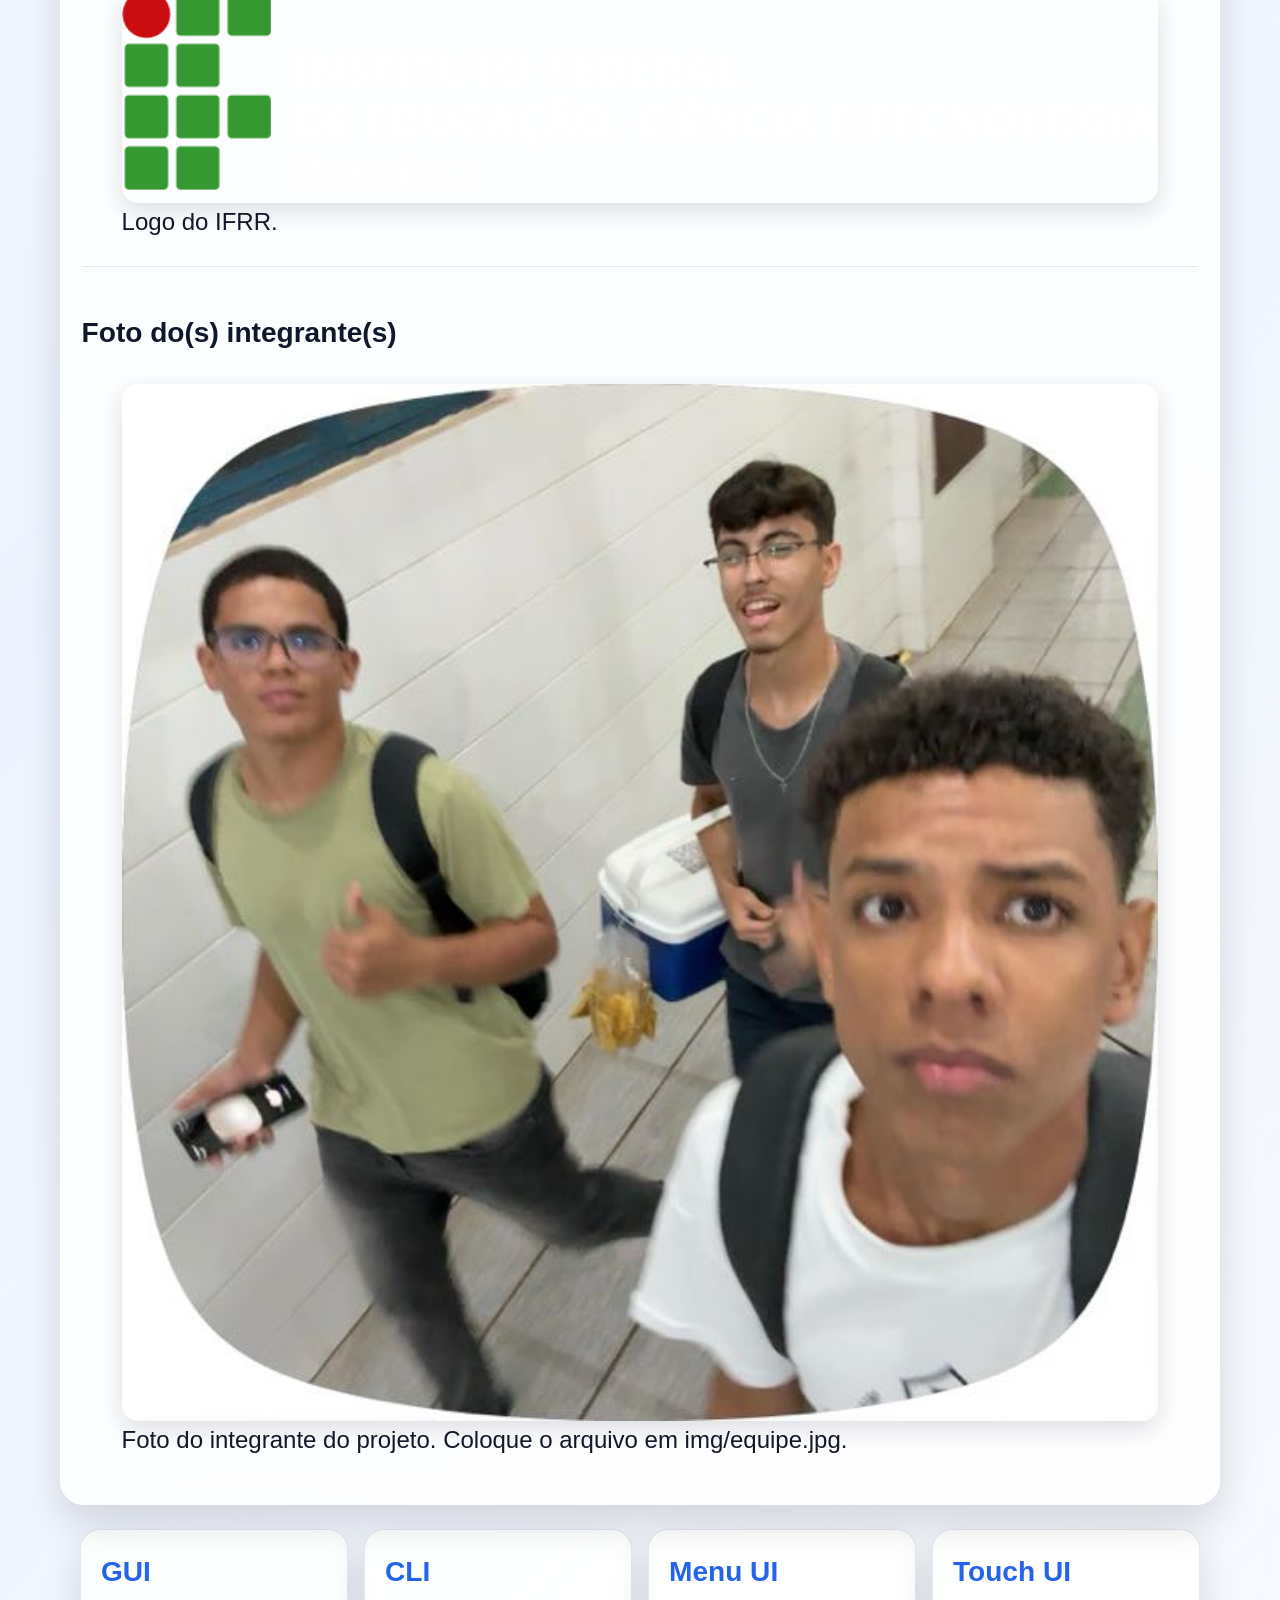
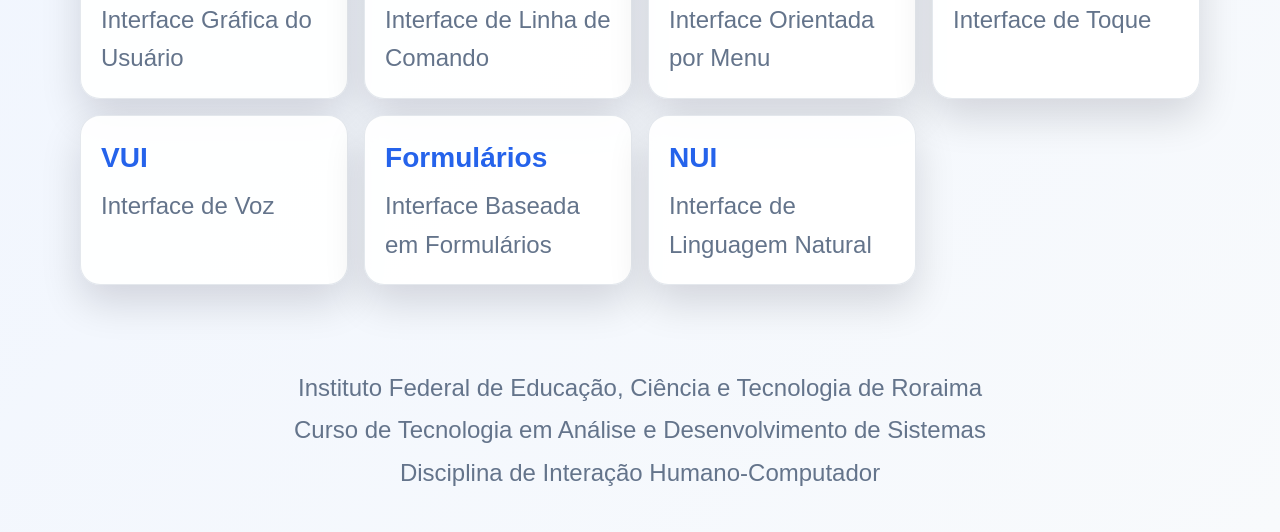
==== commit 24beb29d: "Atualiza referências ABNT e melhorias de acessibilidade/otimização (lazy-load, foco, CSS deduplicado" ====
--- a/index.html
+++ b/index.html
@@ -11,6 +11,8 @@
 </head>
 
 <body>
+
+<a href="#main-content" class="skip-link">Ir para o conteúdo</a>
 
 <header>
 
@@ -48,7 +50,7 @@
 
 </header>
 
-<main>
+<main id="main-content">
 
 <section class="hero">
 
--- a/css/style.css
+++ b/css/style.css
@@ -14,12 +14,54 @@
 
 body {
   margin: 0;
+  font-size: 1.5rem;
+  line-height: 1.6;
   font-family: "Segoe UI", Tahoma, Geneva, Verdana, sans-serif;
   color: var(--text);
   background:
     radial-gradient(circle at top left, rgba(37, 99, 235, 0.2), transparent 28%),
     linear-gradient(135deg, #f8fafc 0%, #eef4ff 45%, #f8fafc 100%);
   min-height: 100vh;
+}
+
+/* Skip link - visible on focus for keyboard users */
+.skip-link {
+  position: absolute;
+  left: -9999px;
+  top: auto;
+  width: 1px;
+  height: 1px;
+  overflow: hidden;
+}
+
+.skip-link:focus,
+.skip-link:active {
+  position: fixed;
+  left: 1rem;
+  top: 1rem;
+  width: auto;
+  height: auto;
+  padding: 0.5rem 0.75rem;
+  background: #fff;
+  color: var(--bg);
+  z-index: 2000;
+  border-radius: 6px;
+  box-shadow: 0 4px 12px rgba(0,0,0,0.15);
+}
+
+/* Visible focus for interactive elements */
+:where(a, button, input, textarea, select, summary, [role="button"]) :focus-visible {
+  outline: 3px solid var(--accent-2);
+  outline-offset: 3px;
+}
+
+/* Additional focus rule for cards and custom controls */
+.card:focus-visible,
+.btn-primary:focus-visible,
+.btn-secondary:focus-visible,
+.menu-toggle:focus-visible {
+  outline: 3px solid var(--accent-2);
+  outline-offset: 3px;
 }
 
 a { color: inherit; }
@@ -263,11 +305,17 @@
 }
 
 img {
+  display: block;
   max-width: 100%;
+  width: 100%;
   height: auto;
 }
 
 .imagem {
+  display: block;
+  width: 100%;
+  height: auto;
+  max-width: 100%;
   border-radius: 16px;
   box-shadow: 0 8px 25px rgba(15, 23, 42, 0.14);
 }
@@ -324,11 +372,72 @@
     border-radius: 20px;
   }
 
+  .hero h2 {
+    font-size: 2.2rem;
+  }
+
+  .hero p {
+    font-size: 1rem;
+  }
+
   .cards {
     padding: 0 1rem 2rem;
+    grid-template-columns: 1fr;
+    margin: 40px auto;
+    width: 100%;
+  }
+
+  .card {
+    padding: 1.25rem;
   }
 
   .pagina {
     padding: 1rem;
-  }
-}
+    width: 100%;
+    margin: 30px auto;
+  }
+
+  .pagina section {
+    padding: 1.25rem;
+  }
+
+  .imagem {
+    max-height: none;
+    object-fit: unset;
+  }
+
+  figure {
+    margin-bottom: 32px;
+  }
+
+  footer {
+    padding: 30px 15px;
+  }
+
+  body {
+    font-size: 1.05rem;
+  }
+
+  .logo-box {
+    width: 100%;
+    max-width: 260px;
+    padding: 16px;
+  }
+
+  .logo-img {
+    width: 100%;
+    max-width: 220px;
+  }
+
+  nav ul {
+    flex-direction: column;
+    align-items: stretch;
+    gap: 12px;
+  }
+
+  nav a {
+    width: 100%;
+    text-align: center;
+  }
+}
+
